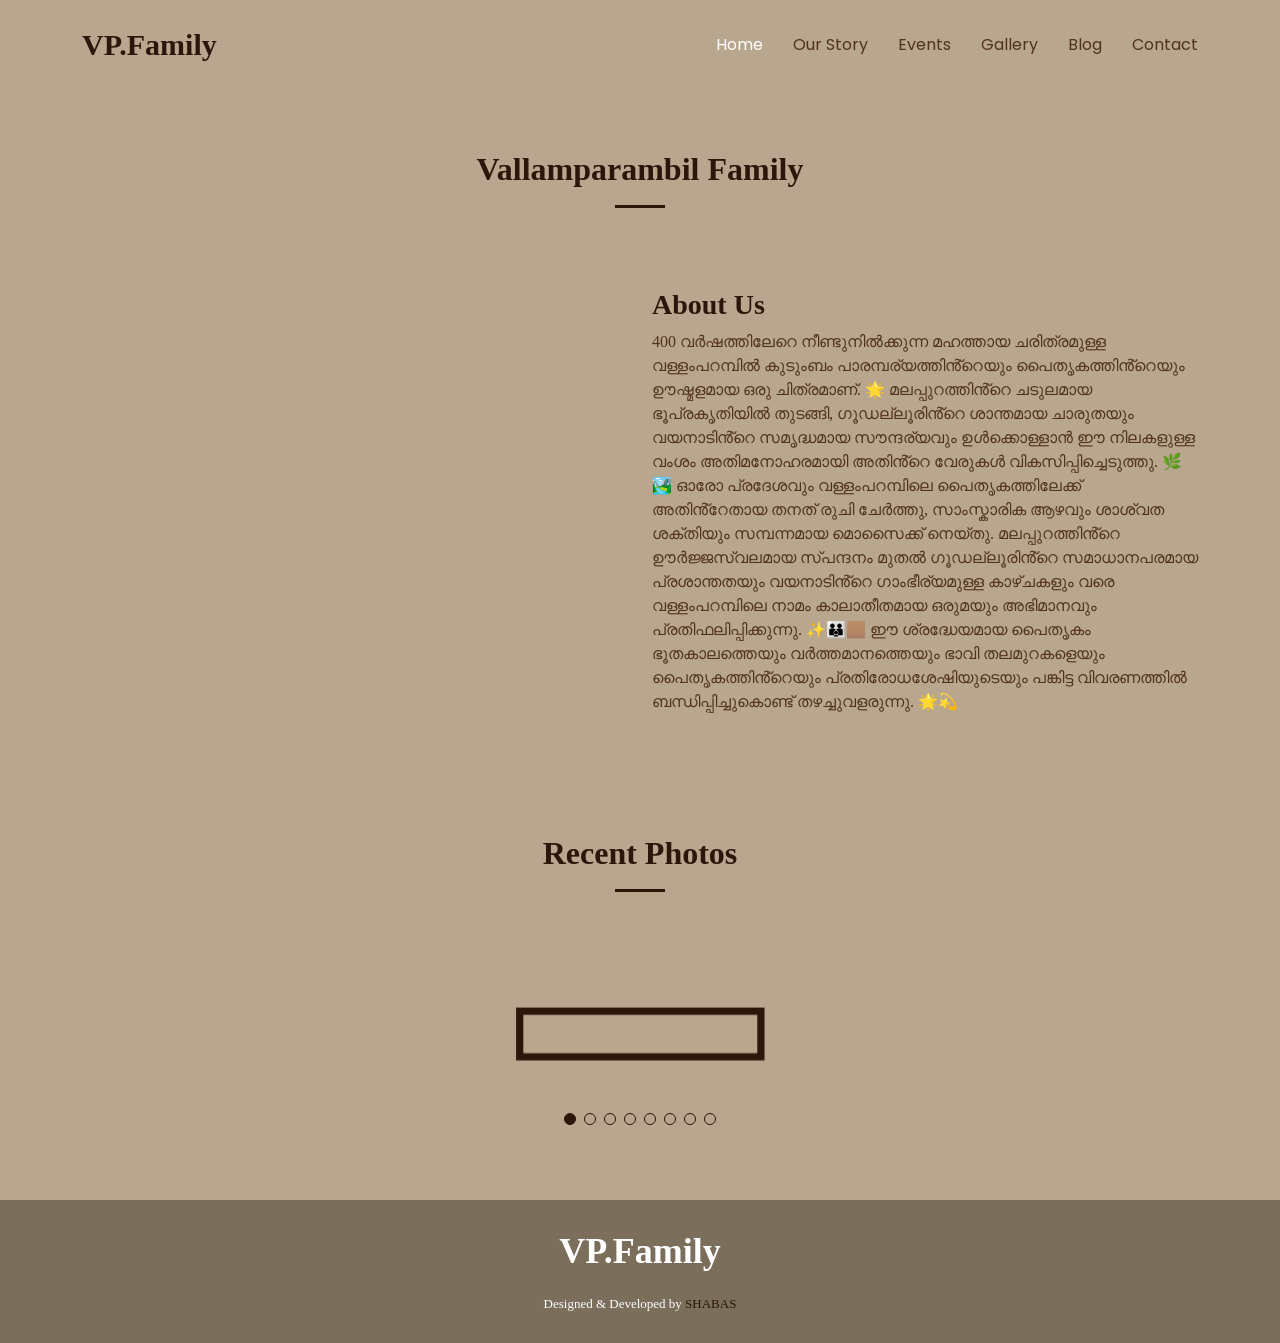
==== index.html @ 7dfa2aee "Add files via upload" ====
<!DOCTYPE html>
<html lang="en">

<head>
  <meta charset="utf-8">
  <meta content="width=device-width, initial-scale=1.0" name="viewport">
  <title>VP</title>
  <meta name="description" content="">
  <meta name="keywords" content="">

  <!-- Favicons -->
  <link href="assets/img/logo.png" rel="icon">
  <link href="assets/img/logo.png" rel="apple-touch-icon">

  <!-- Fonts -->
  <link href="https://fonts.googleapis.com" rel="preconnect">
  <link href="https://fonts.gstatic.com" rel="preconnect" crossorigin>
  <link href="https://fonts.googleapis.com/css2?family=Roboto:ital,wght@0,100;0,300;0,400;0,500;0,700;0,900;1,100;1,300;1,400;1,500;1,700;1,900&family=Poppins:ital,wght@0,100;0,200;0,300;0,400;0,500;0,600;0,700;0,800;0,900;1,100;1,200;1,300;1,400;1,500;1,600;1,700;1,800;1,900&family=Raleway:ital,wght@0,100;0,200;0,300;0,400;0,500;0,600;0,700;0,800;0,900;1,100;1,200;1,300;1,400;1,500;1,600;1,700;1,800;1,900&display=swap" rel="stylesheet">

  <!-- Vendor CSS Files -->
  <link href="assets/vendor/bootstrap/css/bootstrap.min.css" rel="stylesheet">
  <link href="assets/vendor/bootstrap-icons/bootstrap-icons.css" rel="stylesheet">
  <link href="assets/vendor/aos/aos.css" rel="stylesheet">
  <link href="assets/vendor/swiper/swiper-bundle.min.css" rel="stylesheet">
  <link href="assets/vendor/glightbox/css/glightbox.min.css" rel="stylesheet">

  <!-- Main CSS File -->
  <link href="assets/css/main.css" rel="stylesheet">

  
</head>

<body class="index-page">

  <header id="header" class="header d-flex align-items-center sticky-top">
    <div class="container-fluid container-xl position-relative d-flex align-items-center justify-content-between">

      <a href="index.html" class="logo d-flex align-items-center">
     
        <h1 class="sitename">VP.Family</h1>
      </a>

      <nav id="navmenu" class="navmenu">
        <ul>
          <li><a href="#hero" class="active">Home</a></li>
          <li><a href="our-story.html">Our Story</a></li>
          <li><a href="events.html">Events</a></li>
          <li><a href="gallery.html">Gallery</a></li>
          <li><a href="blog.html">Blog</a></li>
         
          <li><a href="contact.html">Contact</a></li>
        </ul>
        <i class="mobile-nav-toggle d-xl-none bi bi-list"></i>
      </nav>

    </div>
  </header>

  <main class="main">


    <!-- About Section -->
    <section id="about" class="about section">

      <!-- Section Title -->
      <div class="container section-title" data-aos="fade-up">
        <h2>Vallamparambil Family</h2>
        
      </div><!-- End Section Title -->

      <div class="container" data-aos="fade-up" data-aos-delay="100">

        <div class="row gy-4">
          <div class="col-lg-6">
            <img src="assets/img/logoabout.png" class="img-fluid" alt="">
          </div>
          <div class="col-lg-6 content">
            <h3>About Us</h3>
           
            <p>
              400 വർഷത്തിലേറെ നീണ്ടുനിൽക്കുന്ന മഹത്തായ ചരിത്രമുള്ള വള്ളംപറമ്പിൽ കുടുംബം പാരമ്പര്യത്തിൻ്റെയും പൈതൃകത്തിൻ്റെയും ഊഷ്മളമായ ഒരു ചിത്രമാണ്. 🌟 മലപ്പുറത്തിൻ്റെ ചടുലമായ ഭൂപ്രകൃതിയിൽ തുടങ്ങി, ഗൂഡല്ലൂരിൻ്റെ ശാന്തമായ ചാരുതയും വയനാടിൻ്റെ സമൃദ്ധമായ സൗന്ദര്യവും ഉൾക്കൊള്ളാൻ ഈ നിലകളുള്ള വംശം അതിമനോഹരമായി അതിൻ്റെ വേരുകൾ വികസിപ്പിച്ചെടുത്തു. 🌿🏞️ ഓരോ പ്രദേശവും വള്ളംപറമ്പിലെ പൈതൃകത്തിലേക്ക് അതിൻ്റേതായ തനത് രുചി ചേർത്തു, സാംസ്കാരിക ആഴവും ശാശ്വത ശക്തിയും സമ്പന്നമായ മൊസൈക്ക് നെയ്തു. മലപ്പുറത്തിൻ്റെ ഊർജ്ജസ്വലമായ സ്പന്ദനം മുതൽ ഗൂഡല്ലൂരിൻ്റെ സമാധാനപരമായ പ്രശാന്തതയും വയനാടിൻ്റെ ഗാംഭീര്യമുള്ള കാഴ്ചകളും വരെ വള്ളംപറമ്പിലെ നാമം കാലാതീതമായ ഒരുമയും അഭിമാനവും പ്രതിഫലിപ്പിക്കുന്നു. ✨👪🏽 ഈ ശ്രദ്ധേയമായ പൈതൃകം ഭൂതകാലത്തെയും വർത്തമാനത്തെയും ഭാവി തലമുറകളെയും പൈതൃകത്തിൻ്റെയും പ്രതിരോധശേഷിയുടെയും പങ്കിട്ട വിവരണത്തിൽ ബന്ധിപ്പിച്ചുകൊണ്ട് തഴച്ചുവളരുന്നു. 🌟💫
            </p>
          </div>
        </div>

      </div>

    </section><!-- /About Section -->

    
    <!-- Recent Photos Section -->
    <section id="recent-photos" class="recent-photos section">

      <!-- Section Title -->
      <div class="container section-title" data-aos="fade-up">
        <h2>Recent Photos</h2>
        
      </div><!-- End Section Title -->

      <div class="container" data-aos="fade-up" data-aos-delay="100">

        <div class="swiper init-swiper">
          <script type="application/json" class="swiper-config">
            {
              "loop": true,
              "speed": 600,
              "autoplay": {
                "delay": 5000
              },
              "slidesPerView": "auto",
              "centeredSlides": true,
              "pagination": {
                "el": ".swiper-pagination",
                "type": "bullets",
                "clickable": true
              },
              "breakpoints": {
                "320": {
                  "slidesPerView": 1,
                  "spaceBetween": 0
                },
                "768": {
                  "slidesPerView": 3,
                  "spaceBetween": 20
                },
                "1200": {
                  "slidesPerView": 5,
                  "spaceBetween": 20
                }
              }
            }
          </script>
          <div class="swiper-wrapper align-items-center">
            <div class="swiper-slide"><a class="glightbox" data-gallery="images-gallery" href="assets/img/recent-photos/7.jpg"><img src="assets/img/recent-photos/7.jpg" class="img-fluid" alt=""></a></div>
            <div class="swiper-slide"><a class="glightbox" data-gallery="images-gallery" href="assets/img/recent-photos/f2.jpg"><img src="assets/img/recent-photos/f2.jpg" class="img-fluid" alt=""></a></div>
            <div class="swiper-slide"><a class="glightbox" data-gallery="images-gallery" href="assets/img/recent-photos/9.jpg"><img src="assets/img/recent-photos/9.jpg" class="img-fluid" alt=""></a></div>
            <div class="swiper-slide"><a class="glightbox" data-gallery="images-gallery" href="assets/img/recent-photos/55.jpg"><img src="assets/img/recent-photos/55.jpg" class="img-fluid" alt=""></a></div>
            <div class="swiper-slide"><a class="glightbox" data-gallery="images-gallery" href="assets/img/recent-photos/f8.jpg"><img src="assets/img/recent-photos/f8.jpg" class="img-fluid" alt=""></a></div>
            <div class="swiper-slide"><a class="glightbox" data-gallery="images-gallery" href="assets/img/recent-photos/f6.jpg"><img src="assets/img/recent-photos/f6.jpg" class="img-fluid" alt=""></a></div>
            <div class="swiper-slide"><a class="glightbox" data-gallery="images-gallery" href="assets/img/recent-photos/football.jpg"><img src="assets/img/recent-photos/football.jpg" class="img-fluid" alt=""></a></div>
            <div class="swiper-slide"><a class="glightbox" data-gallery="images-gallery" href="assets/img/recent-photos/94.jpg"><img src="assets/img/recent-photos/94.jpg" class="img-fluid" alt=""></a></div>
          </div>
          <div class="swiper-pagination"></div>
        </div>

      </div>

    </section><!-- /Recent Photos Section -->

  </main>

  <footer id="footer" class="footer dark-background">
    <div class="container">
      <h3 class="sitename">VP.Family</h3>
      
        <div class="credits">
          
          Designed & Developed by <a href="https://shabas.co">SHABAS</a>
        </div>
      </div>
    </div>
  </footer>

  <!-- Scroll Top -->
  <a href="#" id="scroll-top" class="scroll-top d-flex align-items-center justify-content-center"><i class="bi bi-arrow-up-short"></i></a>

  <!-- Preloader -->
  <div id="preloader"></div>

  <!-- Vendor JS Files -->
  <script src="assets/vendor/bootstrap/js/bootstrap.bundle.min.js"></script>
  <script src="assets/vendor/php-email-form/validate.js"></script>
  <script src="assets/vendor/aos/aos.js"></script>
  <script src="assets/vendor/swiper/swiper-bundle.min.js"></script>
  <script src="assets/vendor/glightbox/js/glightbox.min.js"></script>

  <!-- Main JS File -->
  <script src="assets/js/main.js"></script>

</body>

</html>
---- assets/css/main.css ----
:root {
  --default-font: "Marcellus SC",  , -apple-system, "Segoe UI", Marcellus SC, "Helvetica Neue", Arial, "Noto Sans", "Liberation Sans", sans-serif, "Apple Color Emoji", "Segoe UI Emoji", "Segoe UI Symbol", "Noto Color Emoji";
  --heading-font: "Marcellus SC";
  --nav-font: "Poppins",  sans-serif;
}

/* Global Colors - The following color variables are used throughout the website. Updating them here will change the color scheme of the entire website */
:root { 
  --background-color: #b8a68e; /* Background color for the entire website, including individual sections */
  --default-color: #51321b; /* Default color used for the majority of the text content across the entire website */
  --heading-color: #2d150a; /* Color for headings, subheadings and title throughout the website */
  --accent-color: #2d150a; /* Accent color that represents your brand on the website. It's used for buttons, links, and other elements that need to stand out */
  --surface-color: #7b6e5b; /* The surface color is used as a background of boxed elements within sections, such as cards, icon boxes, or other elements that require a visual separation from the global background. */
  --contrast-color: #ffffff; /* Contrast color for text, ensuring readability against backgrounds of accent, heading, or default colors. */
}

/* Nav Menu Colors - The following color variables are used specifically for the navigation menu. They are separate from the global colors to allow for more customization options */
:root {
  --nav-color: #51321b;  /* The default color of the main navmenu links */
  --nav-hover-color: #ffffff; /* Applied to main navmenu links when they are hovered over or active */
  --nav-mobile-background-color: #b8a68e; /* Used as the background color for mobile navigation menu */
  --nav-dropdown-background-color: #ffffff; /* Used as the background color for dropdown items that appear when hovering over primary navigation items */
  --nav-dropdown-color: #51321b; /* Used for navigation links of the dropdown items in the navigation menu. */
  --nav-dropdown-hover-color: #ffffff; /* Similar to --nav-hover-color, this color is applied to dropdown navigation links when they are hovered over. */
}

/* Color Presets - These classes override global colors when applied to any section or element, providing reuse of the sam color scheme. */

.light-background {
  --background-color: #7b6e5b;
  --surface-color: #a58a72;
}

.dark-background {
  --background-color: #7b6e5b;
  --default-color: #ffffff;
  --heading-color: #ffffff;
  --surface-color: #a58a72;
  --contrast-color: #ffffff;
}

/* Smooth scroll */
:root {
  scroll-behavior: smooth;
}

/*--------------------------------------------------------------
# General Styling & Shared Classes
--------------------------------------------------------------*/
body {
  color: var(--default-color);
  background-color: var(--background-color);
  font-family: var(--default-font);
}

a {
  color: var(--accent-color);
  text-decoration: none;
  transition: 0.3s;
}

a:hover {
  color: color-mix(in srgb, var(--accent-color), transparent 25%);
  text-decoration: none;
}

h1,
h2,
h3,
h4,
h5,
h6 {
  color: var(--heading-color);
  font-family: var(--heading-font);
}

/* PHP Email Form Messages
------------------------------*/
.php-email-form .error-message {
  display: none;
  background: #df1529;
  color: #ffffff;
  text-align: left;
  padding: 15px;
  margin-bottom: 24px;
  font-weight: 600;
}

.php-email-form .sent-message {
  display: none;
  color: #ffffff;
  background: #059652;
  text-align: center;
  padding: 15px;
  margin-bottom: 24px;
  font-weight: 600;
}

.php-email-form .loading {
  display: none;
  background: var(--surface-color);
  text-align: center;
  padding: 15px;
  margin-bottom: 24px;
}

.php-email-form .loading:before {
  content: "";
  display: inline-block;
  border-radius: 50%;
  width: 24px;
  height: 24px;
  margin: 0 10px -6px 0;
  border: 3px solid var(--accent-color);
  border-top-color: var(--surface-color);
  animation: php-email-form-loading 1s linear infinite;
}

@keyframes php-email-form-loading {
  0% {
    transform: rotate(0deg);
  }

  100% {
    transform: rotate(360deg);
  }
}

/*--------------------------------------------------------------
# Global Header
--------------------------------------------------------------*/
.header {
  color: var(--default-color);
  background-color: var(--background-color);
  padding: 15px 0;
  transition: all 0.5s;
  z-index: 997;
}

.header .logo {
  line-height: 1;
}

.header .logo img {
  max-height: 32px;
  margin-right: 8px;
}

.header .logo h1 {
  font-size: 30px;
  margin: 0;
  font-weight: 700;
  color: var(--heading-color);
}

.scrolled .header {
  box-shadow: 0px 0 18px rgba(0, 0, 0, 0.1);
}

/*--------------------------------------------------------------
# Navigation Menu
--------------------------------------------------------------*/
/* Navmenu - Desktop */
@media (min-width: 1200px) {
  .navmenu {
    padding: 0;
  }

  .navmenu ul {
    margin: 0;
    padding: 0;
    display: flex;
    list-style: none;
    align-items: center;
  }

  .navmenu li {
    position: relative;
  }

  .navmenu a,
  .navmenu a:focus {
    color: var(--nav-color);
    padding: 18px 15px;
    font-size: 16px;
    font-family: var(--nav-font);
    font-weight: 400;
    display: flex;
    align-items: center;
    justify-content: space-between;
    white-space: nowrap;
    transition: 0.3s;
  }

  .navmenu a i,
  .navmenu a:focus i {
    font-size: 12px;
    line-height: 0;
    margin-left: 5px;
    transition: 0.3s;
  }

  .navmenu li:last-child a {
    padding-right: 0;
  }

  .navmenu li:hover>a,
  .navmenu .active,
  .navmenu .active:focus {
    color: var(--nav-hover-color);
  }

  .navmenu .dropdown ul {
    margin: 0;
    padding: 10px 0;
    background: var(--nav-dropdown-background-color);
    display: block;
    position: absolute;
    visibility: hidden;
    left: 14px;
    top: 130%;
    opacity: 0;
    transition: 0.3s;
    border-radius: 4px;
    z-index: 99;
    box-shadow: 0px 0px 30px rgba(0, 0, 0, 0.1);
  }

  .navmenu .dropdown ul li {
    min-width: 200px;
  }

  .navmenu .dropdown ul a {
    padding: 10px 20px;
    font-size: 15px;
    text-transform: none;
    color: var(--nav-dropdown-color);
  }

  .navmenu .dropdown ul a i {
    font-size: 12px;
  }

  .navmenu .dropdown ul a:hover,
  .navmenu .dropdown ul .active:hover,
  .navmenu .dropdown ul li:hover>a {
    color: var(--nav-dropdown-hover-color);
  }

  .navmenu .dropdown:hover>ul {
    opacity: 1;
    top: 100%;
    visibility: visible;
  }

  .navmenu .dropdown .dropdown ul {
    top: 0;
    left: -90%;
    visibility: hidden;
  }

  .navmenu .dropdown .dropdown:hover>ul {
    opacity: 1;
    top: 0;
    left: -100%;
    visibility: visible;
  }
}

/* Navmenu - Mobile */
@media (max-width: 1199px) {
  .mobile-nav-toggle {
    color: var(--nav-color);
    font-size: 28px;
    line-height: 0;
    margin-right: 10px;
    cursor: pointer;
    transition: color 0.3s;
  }

  .navmenu {
    padding: 0;
    z-index: 9997;
  }

  .navmenu ul {
    display: none;
    list-style: none;
    position: absolute;
    inset: 60px 20px 20px 20px;
    padding: 10px 0;
    margin: 0;
    border-radius: 6px;
    background-color: var(--nav-mobile-background-color);
    overflow-y: auto;
    transition: 0.3s;
    z-index: 9998;
    box-shadow: 0px 0px 30px rgba(0, 0, 0, 0.1);
  }

  .navmenu a,
  .navmenu a:focus {
    color: var(--nav-dropdown-color);
    padding: 10px 20px;
    font-family: var(--nav-font);
    font-size: 17px;
    font-weight: 500;
    display: flex;
    align-items: center;
    justify-content: space-between;
    white-space: nowrap;
    transition: 0.3s;
  }

  .navmenu a i,
  .navmenu a:focus i {
    font-size: 12px;
    line-height: 0;
    margin-left: 5px;
    width: 30px;
    height: 30px;
    display: flex;
    align-items: center;
    justify-content: center;
    border-radius: 50%;
    transition: 0.3s;
    background-color: color-mix(in srgb, var(--accent-color), transparent 90%);
  }

  .navmenu a i:hover,
  .navmenu a:focus i:hover {
    background-color: var(--accent-color);
    color: var(--contrast-color);
  }

  .navmenu a:hover,
  .navmenu .active,
  .navmenu .active:focus {
    color: var(--nav-dropdown-hover-color);
  }

  .navmenu .active i,
  .navmenu .active:focus i {
    background-color: var(--accent-color);
    color: var(--contrast-color);
    transform: rotate(180deg);
  }

  .navmenu .dropdown ul {
    position: static;
    display: none;
    z-index: 99;
    padding: 10px 0;
    margin: 10px 20px;
    background-color: var(--nav-dropdown-background-color);
    border: 1px solid color-mix(in srgb, var(--default-color), transparent 90%);
    box-shadow: none;
    transition: all 0.5s ease-in-out;
  }

  .navmenu .dropdown ul ul {
    background-color: rgba(33, 37, 41, 0.1);
  }

  .navmenu .dropdown>.dropdown-active {
    display: block;
    background-color: rgba(33, 37, 41, 0.03);
  }

  .mobile-nav-active {
    overflow: hidden;
  }

  .mobile-nav-active .mobile-nav-toggle {
    color: #fff;
    position: absolute;
    font-size: 32px;
    top: 15px;
    right: 15px;
    margin-right: 0;
    z-index: 9999;
  }

  .mobile-nav-active .navmenu {
    position: fixed;
    overflow: hidden;
    inset: 0;
    background: rgba(33, 37, 41, 0.8);
    transition: 0.3s;
  }

  .mobile-nav-active .navmenu>ul {
    display: block;
  }
}

/*--------------------------------------------------------------
# Global Footer
--------------------------------------------------------------*/
.footer {
  color: var(--default-color);
  background-color: var(--background-color);
  font-size: 14px;
  text-align: center;
  padding: 30px 0;
  position: relative;
}

.footer h3 {
  font-size: 36px;
  font-weight: 700;
  position: relative;
  padding: 0;
  margin: 0 0 15px 0;
}

.footer p {
  font-size: 15;
  font-style: italic;
  padding: 0;
  margin: 0 0 30px 0;
}

.footer .social-links {
  margin: 0 0 30px 0;
}

.footer .social-links a {
  font-size: 16px;
  display: flex;
  align-items: center;
  justify-content: center;
  background: var(--accent-color);
  color: var(--contrast-color);
  line-height: 1;
  margin: 0 4px;
  border-radius: 50%;
  text-align: center;
  width: 36px;
  height: 36px;
  transition: 0.3s;
}

.footer .social-links a:hover {
  background: color-mix(in srgb, var(--accent-color), transparent 20%);
  text-decoration: none;
}

.footer .copyright {
  padding-top: 25px;
  border-top: 1px solid color-mix(in srgb, var(--default-color), transparent 90%);
}

.footer .credits {
  font-size: 13px;
  padding-top: 5px;
}

/*--------------------------------------------------------------
# Preloader
--------------------------------------------------------------*/
#preloader {
  position: fixed;
  inset: 0;
  z-index: 999999;
  overflow: hidden;
  background: var(--background-color);
  transition: all 0.6s ease-out;
}

#preloader:before {
  content: "";
  position: fixed;
  top: calc(50% - 30px);
  left: calc(50% - 30px);
  border: 6px solid #ffffff;
  border-color: var(--accent-color) transparent var(--accent-color) transparent;
  border-radius: 50%;
  width: 60px;
  height: 60px;
  animation: animate-preloader 1.5s linear infinite;
}

@keyframes animate-preloader {
  0% {
    transform: rotate(0deg);
  }

  100% {
    transform: rotate(360deg);
  }
}

/*--------------------------------------------------------------
# Scroll Top Button
--------------------------------------------------------------*/
.scroll-top {
  position: fixed;
  visibility: hidden;
  opacity: 0;
  right: 15px;
  bottom: 15px;
  z-index: 99999;
  background-color: var(--accent-color);
  width: 40px;
  height: 40px;
  border-radius: 4px;
  transition: all 0.4s;
}

.scroll-top i {
  font-size: 24px;
  color: var(--contrast-color);
  line-height: 0;
}

.scroll-top:hover {
  background-color: color-mix(in srgb, var(--accent-color), transparent 20%);
  color: var(--contrast-color);
}

.scroll-top.active {
  visibility: visible;
  opacity: 1;
}

/*--------------------------------------------------------------
# Disable aos animation delay on mobile devices
--------------------------------------------------------------*/
@media screen and (max-width: 768px) {
  [data-aos-delay] {
    transition-delay: 0 !important;
  }
}

/*--------------------------------------------------------------
# Global Page Titles & Breadcrumbs
--------------------------------------------------------------*/
.page-title {
  color: var(--default-color);
  background-color: var(--background-color);
  padding: 25px 0;
  position: relative;
}

.page-title h1 {
  font-size: 24px;
  font-weight: 700;
}

.page-title .breadcrumbs ol {
  display: flex;
  flex-wrap: wrap;
  list-style: none;
  padding: 0;
  margin: 0;
  font-size: 14px;
  font-weight: 400;
}

.page-title .breadcrumbs ol li+li {
  padding-left: 10px;
}

.page-title .breadcrumbs ol li+li::before {
  content: "/";
  display: inline-block;
  padding-right: 10px;
  color: color-mix(in srgb, var(--default-color), transparent 70%);
}

/*--------------------------------------------------------------
# Global Sections
--------------------------------------------------------------*/
section,
.section {
  color: var(--default-color);
  background-color: var(--background-color);
  padding: 60px 0;
  scroll-margin-top: 90px;
  overflow: clip;
}

@media (max-width: 1199px) {

  section,
  .section {
    scroll-margin-top: 66px;
  }
}

/*--------------------------------------------------------------
# Global Section Titles
--------------------------------------------------------------*/
.section-title {
  text-align: center;
  padding-bottom: 60px;
  position: relative;
}

.section-title h2 {
  font-size: 32px;
  font-weight: 700;
  margin-bottom: 20px;
  padding-bottom: 20px;
  position: relative;
}

.section-title h2:after {
  content: "";
  position: absolute;
  display: block;
  width: 50px;
  height: 3px;
  background: var(--accent-color);
  left: 0;
  right: 0;
  bottom: 0;
  margin: auto;
}

.section-title p {
  margin-bottom: 0;
}

/*--------------------------------------------------------------
# Hero Section
--------------------------------------------------------------*/
.hero {
  padding: 0;
}

.hero .carousel {
  width: 100%;
  min-height: 75vh;
  padding: 0;
  margin: 0;
  background-color: var(--background-color);
  position: relative;
}

.hero img {
  position: absolute;
  inset: 0;
  display: block;
  width: 100%;
  height: 100%;
  object-fit: cover;
  z-index: 1;
}

.hero .carousel-item {
  position: absolute;
  inset: 0;
  background-size: cover;
  background-position: center;
  background-repeat: no-repeat;
  overflow: hidden;
}

.hero .carousel-control-prev,
.hero .carousel-control-next {
  width: 10%;
  transition: 0.3s;
  opacity: 0.5;
}

.hero .carousel-control-prev:focus,
.hero .carousel-control-next:focus {
  opacity: 0.5;
}

.hero .carousel-control-prev:hover,
.hero .carousel-control-next:hover {
  opacity: 0.9;
}

@media (min-width: 1024px) {

  .hero .carousel-control-prev,
  .hero .carousel-control-next {
    width: 5%;
  }
}

.hero .carousel-control-next-icon,
.hero .carousel-control-prev-icon {
  background: none;
  font-size: 32px;
  line-height: 1;
}

.hero .carousel-indicators {
  list-style: none;
}

.hero .carousel-indicators li {
  cursor: pointer;
}

@keyframes fadeInUp {
  from {
    opacity: 0;
    transform: translate3d(0, 100%, 0);
  }

  to {
    opacity: 1;
    transform: translate3d(0, 0, 0);
  }
}

@keyframes fadeInDown {
  from {
    opacity: 0;
    transform: translate3d(0, -100%, 0);
  }

  to {
    opacity: 1;
    transform: translate3d(0, 0, 0);
  }
}

/*--------------------------------------------------------------
# About Section
--------------------------------------------------------------*/
.about .content h3 {
  font-size: 1.75rem;
  font-weight: 700;
}

.about .content .fst-italic {
  color: color-mix(in srgb, var(--default-color), var(--contrast-color) 50%);
}

.about .content ul {
  list-style: none;
  padding: 0;
}

.about .content ul li {
  padding: 10px 0 0 0;
  display: flex;
}

.about .content ul i {
  color: var(--accent-color);
  margin-right: 0.5rem;
  line-height: 1.2;
  font-size: 1.25rem;
}

.about .content p:last-child {
  margin-bottom: 0;
}

/*--------------------------------------------------------------
# Features Section
--------------------------------------------------------------*/
.features .feature-item {
  text-align: center;
  padding: 20px;
  transition: all ease-in-out 0.3s;
  height: 100%;
}

.features .feature-item .icon {
  background-color: var(--surface-color);
  color: var(--accent-color);
  margin: 0 auto;
  width: 80px;
  height: 80px;
  border-radius: 50px;
  display: flex;
  align-items: center;
  justify-content: center;
  margin-bottom: 20px;
  font-size: 32px;
  transition: ease-in-out 0.3s;
  box-shadow: 0px 0 25px rgba(0, 0, 0, 0.1);
}

.features .feature-item h3 {
  font-weight: 700;
  margin-bottom: 15px;
  padding-bottom: 15px;
  font-size: 22px;
  transition: 0.3s;
  position: relative;
}

.features .feature-item h3:after {
  content: "";
  position: absolute;
  display: block;
  width: 50px;
  height: 2px;
  background: var(--accent-color);
  bottom: 0;
  left: calc(50% - 25px);
}

.features .feature-item p {
  line-height: 24px;
  font-size: 14px;
  margin-bottom: 0;
}

.features .feature-item:hover .icon {
  box-shadow: 0px 0 40px rgba(0, 0, 0, 0.1);
}

.features .feature-item:hover h3 {
  color: var(--accent-color);
}

/*--------------------------------------------------------------
# Recent Photos Section
--------------------------------------------------------------*/
.recent-photos {
  overflow: hidden;
}

.recent-photos .swiper-wrapper {
  height: auto;
}

.recent-photos .swiper-pagination {
  margin-top: 20px;
  position: relative;
}

.recent-photos .swiper-pagination .swiper-pagination-bullet {
  background-color: var(--background-color);
  border: 1px solid var(--accent-color);
  width: 12px;
  height: 12px;
  opacity: 1;
}

.recent-photos .swiper-pagination .swiper-pagination-bullet-active {
  background-color: var(--accent-color);
}

.recent-photos .swiper-slide-active {
  text-align: center;
}

@media (min-width: 992px) {
  .recent-photos .swiper-wrapper {
    padding: 40px 0;
  }

  .recent-photos .swiper-slide-active {
    background: var(--background-color);
    border: 6px solid var(--accent-color);
    padding: 4px;
    z-index: 1;
    transform: scale(1.2);
    transition: none;
  }
}

/*--------------------------------------------------------------
# Featured Members Section
--------------------------------------------------------------*/
.featured-members .features-item {
  color: color-mix(in srgb, var(--default-color), transparent 20%);
}

.featured-members .features-item+.features-item {
  margin-top: 100px;
}

@media (max-width: 640px) {
  .featured-members .features-item+.features-item {
    margin-top: 40px;
  }
}

.featured-members .features-item h3 {
  font-weight: 700;
  font-size: 26px;
}

.featured-members .features-item ul {
  list-style: none;
  padding: 0;
}

.featured-members .features-item ul li {
  padding-bottom: 10px;
  display: flex;
  align-items: center;
}

.featured-members .features-item ul li:last-child {
  padding-bottom: 0;
}

.featured-members .features-item ul i {
  font-size: 20px;
  padding-right: 4px;
  color: var(--accent-color);
}

.featured-members .features-item p:last-child {
  margin-bottom: 0;
}

/*--------------------------------------------------------------
# Members Section
--------------------------------------------------------------*/
.members .member {
  background-color: var(--surface-color);
  border: 1px solid color-mix(in srgb, var(--default-color), transparent 90%);
  text-align: center;
  margin-bottom: 20px;
}

.members .member img {
  margin: -1px -1px 30px -1px;
}

.members .member .member-content {
  padding: 0 20px 30px 20px;
}

.members .member h4 {
  font-weight: 700;
  margin-bottom: 2px;
  font-size: 18px;
}

.members .member span {
  font-style: italic;
  display: block;
  font-size: 13px;
  color: color-mix(in srgb, var(--default-color), transparent 20%);
}

.members .member p {
  padding-top: 10px;
  font-size: 14px;
  font-style: italic;
  color: color-mix(in srgb, var(--default-color), transparent 40%);
}

.members .member .social {
  margin-top: 15px;
}

.members .member .social a {
  color: color-mix(in srgb, var(--default-color), transparent 60%);
  transition: 0.3s;
}

.members .member .social a:hover {
  color: var(--accent-color);
}

.members .member .social i {
  font-size: 18px;
  margin: 0 2px;
}

/*--------------------------------------------------------------
# Starter Section Section
--------------------------------------------------------------*/
.starter-section {
  /* Add your styles here */
}

/*--------------------------------------------------------------
# Events Section
--------------------------------------------------------------*/
.events .card {
  border: 0;
  padding: 0 30px;
  margin-bottom: 60px;
  position: relative;
}

.events .card-img {
  width: calc(100% + 60px);
  margin-left: -30px;
  overflow: hidden;
  z-index: 9;
  border-radius: 0;
}

.events .card-img img {
  max-width: 100%;
  transition: all 0.3s ease-in-out;
}

.events .card-body {
  z-index: 10;
  background: var(--background-color);
  border-top: 4px solid var(--background-color);
  padding: 30px;
  box-shadow: 0px 2px 15px rgba(0, 0, 0, 0.1);
  margin-top: -60px;
  transition: 0.3s;
}

.events .card-title {
  font-weight: 700;
  text-align: center;
  margin-bottom: 20px;
}

.events .card-title a {
  color: var(--default-color);
  transition: 0.3s;
}

.events .card-text {
  color: color-mix(in srgb, var(--default-color), transparent 30%);
}

.events .card:hover img {
  transform: scale(1.1);
}

.events .card:hover .card-body {
  border-color: var(--accent-color);
}

.events .card:hover .card-body .card-title a {
  color: var(--accent-color);
}

/*--------------------------------------------------------------
# Gallery Section
--------------------------------------------------------------*/
.gallery .gallery-item {
  position: relative;
  overflow: hidden;
  border-radius: 10px;
}

.gallery .gallery-item img {
  transition: 0.3s;
}

.gallery .gallery-links {
  position: absolute;
  inset: 0;
  opacity: 0;
  transition: all ease-in-out 0.3s;
  background: rgba(0, 0, 0, 0.6);
  z-index: 3;
}

.gallery .gallery-links .preview-link,
.gallery .gallery-links .details-link {
  font-size: 20px;
  color: rgba(255, 255, 255, 0.5);
  transition: 0.3s;
  line-height: 1.2;
  margin: 30px 8px 0 8px;
}

.gallery .gallery-links .preview-link:hover,
.gallery .gallery-links .details-link:hover {
  color: #ffffff;
}

.gallery .gallery-links .details-link {
  font-size: 30px;
  line-height: 0;
}

.gallery .gallery-item:hover .gallery-links {
  opacity: 1;
}

.gallery .gallery-item:hover .preview-link,
.gallery .gallery-item:hover .details-link {
  margin-top: 0;
}

.gallery .gallery-item:hover img {
  transform: scale(1.1);
}

.glightbox-clean .gslide-description {
  background: #272727;
}

.glightbox-clean .gslide-title {
  color: rgba(255, 255, 255, 0.8);
  margin: 0;
}

/*--------------------------------------------------------------
# Blog Posts Section
--------------------------------------------------------------*/
.blog-posts article {
  background-color: var(--surface-color);
  box-shadow: 0 4px 16px rgba(0, 0, 0, 0.1);
  padding: 30px;
  height: 100%;
  border-radius: 10px;
  overflow: hidden;
}

.blog-posts .post-img {
  max-height: 240px;
  margin: -30px -30px 15px -30px;
  overflow: hidden;
}

.blog-posts .post-category {
  font-size: 16px;
  color: color-mix(in srgb, var(--default-color), transparent 40%);
  margin-bottom: 10px;
}

.blog-posts .title {
  font-size: 20px;
  font-weight: 700;
  padding: 0;
  margin: 0 0 20px 0;
}

.blog-posts .title a {
  color: var(--heading-color);
  transition: 0.3s;
}

.blog-posts .title a:hover {
  color: var(--accent-color);
}

.blog-posts .post-author-img {
  width: 50px;
  border-radius: 50%;
  margin-right: 15px;
}

.blog-posts .post-author {
  font-weight: 600;
  margin-bottom: 5px;
}

.blog-posts .post-date {
  font-size: 14px;
  color: color-mix(in srgb, var(--default-color), transparent 40%);
  margin-bottom: 0;
}

/*--------------------------------------------------------------
# Blog Pagination Section
--------------------------------------------------------------*/
.blog-pagination {
  padding-top: 0;
  color: color-mix(in srgb, var(--default-color), transparent 40%);
}

.blog-pagination ul {
  display: flex;
  padding: 0;
  margin: 0;
  list-style: none;
}

.blog-pagination li {
  margin: 0 5px;
  transition: 0.3s;
}

.blog-pagination li a {
  color: var(--accent-color);
  display: flex;
  align-items: center;
  justify-content: center;
  width: 36px;
  height: 36px;
  border-radius: 50%;
  border: 1px solid var(--accent-color);
}

.blog-pagination li a.active,
.blog-pagination li a:hover {
  background: var(--accent-color);
  color: var(--contrast-color);
}

.blog-pagination li a.active a,
.blog-pagination li a:hover a {
  color: var(--contrast-color);
}

/*--------------------------------------------------------------
# Blog Details Section
--------------------------------------------------------------*/
.blog-details {
  padding-bottom: 30px;
}

.blog-details .article {
  background-color: var(--surface-color);
  padding: 30px;
  box-shadow: 0 4px 16px rgba(0, 0, 0, 0.1);
}

.blog-details .post-img {
  margin: -30px -30px 20px -30px;
  overflow: hidden;
}

.blog-details .title {
  color: var(--heading-color);
  font-size: 28px;
  font-weight: 700;
  padding: 0;
  margin: 30px 0;
}

.blog-details .content {
  margin-top: 20px;
}

.blog-details .content h3 {
  font-size: 22px;
  margin-top: 30px;
  font-weight: bold;
}

.blog-details .content blockquote {
  overflow: hidden;
  background-color: color-mix(in srgb, var(--default-color), transparent 95%);
  padding: 60px;
  position: relative;
  text-align: center;
  margin: 20px 0;
}

.blog-details .content blockquote p {
  color: var(--default-color);
  line-height: 1.6;
  margin-bottom: 0;
  font-style: italic;
  font-weight: 500;
  font-size: 22px;
}

.blog-details .content blockquote:after {
  content: "";
  position: absolute;
  left: 0;
  top: 0;
  bottom: 0;
  width: 3px;
  background-color: var(--accent-color);
  margin-top: 20px;
  margin-bottom: 20px;
}

.blog-details .meta-top {
  margin-top: 20px;
  color: color-mix(in srgb, var(--default-color), transparent 40%);
}

.blog-details .meta-top ul {
  display: flex;
  flex-wrap: wrap;
  list-style: none;
  align-items: center;
  padding: 0;
  margin: 0;
}

.blog-details .meta-top ul li+li {
  padding-left: 20px;
}

.blog-details .meta-top i {
  font-size: 16px;
  margin-right: 8px;
  line-height: 0;
  color: color-mix(in srgb, var(--default-color), transparent 40%);
}

.blog-details .meta-top a {
  color: color-mix(in srgb, var(--default-color), transparent 40%);
  font-size: 14px;
  display: inline-block;
  line-height: 1;
}

.blog-details .meta-bottom {
  padding-top: 10px;
  border-top: 1px solid color-mix(in srgb, var(--default-color), transparent 90%);
}

.blog-details .meta-bottom i {
  color: color-mix(in srgb, var(--default-color), transparent 40%);
  display: inline;
}

.blog-details .meta-bottom a {
  color: color-mix(in srgb, var(--default-color), transparent 40%);
  transition: 0.3s;
}

.blog-details .meta-bottom a:hover {
  color: var(--accent-color);
}

.blog-details .meta-bottom .cats {
  list-style: none;
  display: inline;
  padding: 0 20px 0 0;
  font-size: 14px;
}

.blog-details .meta-bottom .cats li {
  display: inline-block;
}

.blog-details .meta-bottom .tags {
  list-style: none;
  display: inline;
  padding: 0;
  font-size: 14px;
}

.blog-details .meta-bottom .tags li {
  display: inline-block;
}

.blog-details .meta-bottom .tags li+li::before {
  padding-right: 6px;
  color: var(--default-color);
  content: ",";
}

.blog-details .meta-bottom .share {
  font-size: 16px;
}

.blog-details .meta-bottom .share i {
  padding-left: 5px;
}

/*--------------------------------------------------------------
# Blog Comments Section
--------------------------------------------------------------*/
.blog-comments {
  padding: 10px 0;
}

.blog-comments .comments-count {
  font-weight: bold;
}

.blog-comments .comment {
  margin-top: 30px;
  position: relative;
}

.blog-comments .comment .comment-img {
  margin-right: 14px;
}

.blog-comments .comment .comment-img img {
  width: 60px;
}

.blog-comments .comment h5 {
  font-size: 16px;
  margin-bottom: 2px;
}

.blog-comments .comment h5 a {
  font-weight: bold;
  color: var(--default-color);
  transition: 0.3s;
}

.blog-comments .comment h5 a:hover {
  color: var(--accent-color);
}

.blog-comments .comment h5 .reply {
  padding-left: 10px;
  color: color-mix(in srgb, var(--default-color), transparent 20%);
}

.blog-comments .comment h5 .reply i {
  font-size: 20px;
}

.blog-comments .comment time {
  display: block;
  font-size: 14px;
  color: color-mix(in srgb, var(--default-color), transparent 40%);
  margin-bottom: 5px;
}

.blog-comments .comment.comment-reply {
  padding-left: 40px;
}

/*--------------------------------------------------------------
# Comment Form Section
--------------------------------------------------------------*/
.comment-form {
  padding-top: 10px;
}

.comment-form form {
  background-color: var(--surface-color);
  margin-top: 30px;
  padding: 30px;
  box-shadow: 0 4px 16px rgba(0, 0, 0, 0.1);
}

.comment-form form h4 {
  font-weight: bold;
  font-size: 22px;
}

.comment-form form p {
  font-size: 14px;
}

.comment-form form input {
  background-color: var(--surface-color);
  color: var(--default-color);
  border: 1px solid color-mix(in srgb, var(--default-color), transparent 70%);
  font-size: 14px;
  border-radius: 4px;
  padding: 10px 10px;
}

.comment-form form input:focus {
  color: var(--default-color);
  background-color: var(--surface-color);
  box-shadow: none;
  border-color: var(--accent-color);
}

.comment-form form input::placeholder {
  color: color-mix(in srgb, var(--default-color), transparent 50%);
}

.comment-form form textarea {
  background-color: var(--surface-color);
  color: var(--default-color);
  border: 1px solid color-mix(in srgb, var(--default-color), transparent 70%);
  border-radius: 4px;
  padding: 10px 10px;
  font-size: 14px;
  height: 120px;
}

.comment-form form textarea:focus {
  color: var(--default-color);
  box-shadow: none;
  border-color: var(--accent-color);
  background-color: var(--surface-color);
}

.comment-form form textarea::placeholder {
  color: color-mix(in srgb, var(--default-color), transparent 50%);
}

.comment-form form .form-group {
  margin-bottom: 25px;
}

.comment-form form .btn-primary {
  border-radius: 4px;
  padding: 10px 20px;
  border: 0;
  background-color: var(--accent-color);
  color: var(--contrast-color);
}

.comment-form form .btn-primary:hover {
  color: var(--contrast-color);
  background-color: color-mix(in srgb, var(--accent-color), transparent 20%);
}

/*--------------------------------------------------------------
# Contact Section
--------------------------------------------------------------*/
.contact .info-item+.info-item {
  margin-top: 40px;
}

.contact .info-item i {
  color: var(--contrast-color);
  background: var(--accent-color);
  font-size: 20px;
  width: 44px;
  height: 44px;
  display: flex;
  justify-content: center;
  align-items: center;
  border-radius: 4px;
  transition: all 0.3s ease-in-out;
  margin-right: 15px;
}

.contact .info-item h3 {
  padding: 0;
  font-size: 18px;
  font-weight: 700;
  margin-bottom: 5px;
}

.contact .info-item p {
  padding: 0;
  margin-bottom: 0;
  font-size: 14px;
}

.contact .php-email-form {
  height: 100%;
}

.contact .php-email-form input[type=text],
.contact .php-email-form input[type=email],
.contact .php-email-form textarea {
  font-size: 14px;
  padding: 10px 15px;
  box-shadow: none;
  border-radius: 0;
  color: var(--default-color);
  background-color: color-mix(in srgb, var(--background-color), transparent 50%);
  border-color: color-mix(in srgb, var(--default-color), transparent 80%);
}

.contact .php-email-form input[type=text]:focus,
.contact .php-email-form input[type=email]:focus,
.contact .php-email-form textarea:focus {
  border-color: var(--accent-color);
}

.contact .php-email-form input[type=text]::placeholder,
.contact .php-email-form input[type=email]::placeholder,
.contact .php-email-form textarea::placeholder {
  color: color-mix(in srgb, var(--default-color), transparent 70%);
}

.contact .php-email-form button[type=submit] {
  color: var(--contrast-color);
  background: var(--accent-color);
  border: 0;
  padding: 10px 30px;
  transition: 0.4s;
  border-radius: 4px;
}

.contact .php-email-form button[type=submit]:hover {
  background: color-mix(in srgb, var(--accent-color), transparent 20%);
}

/*--------------------------------------------------------------
# Widgets
--------------------------------------------------------------*/
.widgets-container {
  background-color: var(--surface-color);
  padding: 30px;
  margin: 60px 0 30px 0;
  box-shadow: 0 4px 16px rgba(0, 0, 0, 0.1);
}

.widget-title {
  color: var(--heading-color);
  font-size: 20px;
  font-weight: 700;
  padding: 0;
  margin: 0 0 20px 0;
}

.widget-item {
  margin-bottom: 40px;
}

.widget-item:last-child {
  margin-bottom: 0;
}

.blog-author-widget img {
  max-width: 160px;
}

.blog-author-widget h4 {
  font-weight: 600;
  font-size: 24px;
  margin: 15px 0 0 0;
  padding: 0;
  color: color-mix(in srgb, var(--default-color), transparent 20%);
}

.blog-author-widget .social-links {
  margin: 5px 0;
}

.blog-author-widget .social-links a {
  color: color-mix(in srgb, var(--default-color), transparent 60%);
  margin: 0 3px;
  font-size: 18px;
}

.blog-author-widget .social-links a:hover {
  color: var(--accent-color);
}

.blog-author-widget p {
  font-style: italic;
  color: color-mix(in srgb, var(--default-color), transparent 30%);
  margin: 10px 0 0 0;
}

.search-widget form {
  background: var(--background-color);
  border: 1px solid color-mix(in srgb, var(--default-color), transparent 75%);
  padding: 3px 10px;
  position: relative;
  border-radius: 50px;
  transition: 0.3s;
}

.search-widget form input[type=text] {
  border: 0;
  padding: 4px 10px;
  border-radius: 4px;
  width: calc(100% - 40px);
  background-color: var(--background-color);
  color: var(--default-color);
}

.search-widget form input[type=text]:focus {
  outline: none;
}

.search-widget form button {
  background: none;
  color: var(--default-color);
  position: absolute;
  top: 0;
  right: 0;
  bottom: 0;
  border: 0;
  font-size: 16px;
  padding: 0 16px;
  transition: 0.3s;
  line-height: 0;
}

.search-widget form button i {
  line-height: 0;
}

.search-widget form button:hover {
  color: var(--accent-color);
}

.search-widget form:is(:focus-within) {
  border-color: var(--accent-color);
}

.categories-widget ul {
  list-style: none;
  padding: 0;
  margin: 0;
}

.categories-widget ul li {
  padding-bottom: 10px;
}

.categories-widget ul li:last-child {
  padding-bottom: 0;
}

.categories-widget ul a {
  color: color-mix(in srgb, var(--default-color), transparent 20%);
  transition: 0.3s;
}

.categories-widget ul a:hover {
  color: var(--accent-color);
}

.categories-widget ul a span {
  padding-left: 5px;
  color: color-mix(in srgb, var(--default-color), transparent 50%);
  font-size: 14px;
}

.recent-posts-widget .post-item {
  display: flex;
  margin-bottom: 15px;
}

.recent-posts-widget .post-item:last-child {
  margin-bottom: 0;
}

.recent-posts-widget .post-item img {
  width: 80px;
  margin-right: 15px;
}

.recent-posts-widget .post-item h4 {
  font-size: 15px;
  font-weight: bold;
  margin-bottom: 5px;
}

.recent-posts-widget .post-item h4 a {
  color: var(--default-color);
  transition: 0.3s;
}

.recent-posts-widget .post-item h4 a:hover {
  color: var(--accent-color);
}

.recent-posts-widget .post-item time {
  display: block;
  font-style: italic;
  font-size: 14px;
  color: color-mix(in srgb, var(--default-color), transparent 50%);
}

.tags-widget ul {
  list-style: none;
  padding: 0;
  margin: 0;
}

.tags-widget ul li {
  display: inline-block;
}

.tags-widget ul a {
  background-color: color-mix(in srgb, var(--default-color), transparent 94%);
  color: color-mix(in srgb, var(--default-color), transparent 30%);
  border-radius: 50px;
  font-size: 14px;
  padding: 5px 15px;
  margin: 0 6px 8px 0;
  display: inline-block;
  transition: 0.3s;
}

.tags-widget ul a:hover {
  background: var(--accent-color);
  color: var(--contrast-color);
}

.tags-widget ul a span {
  padding-left: 5px;
  color: color-mix(in srgb, var(--default-color), transparent 60%);
  font-size: 14px;
}
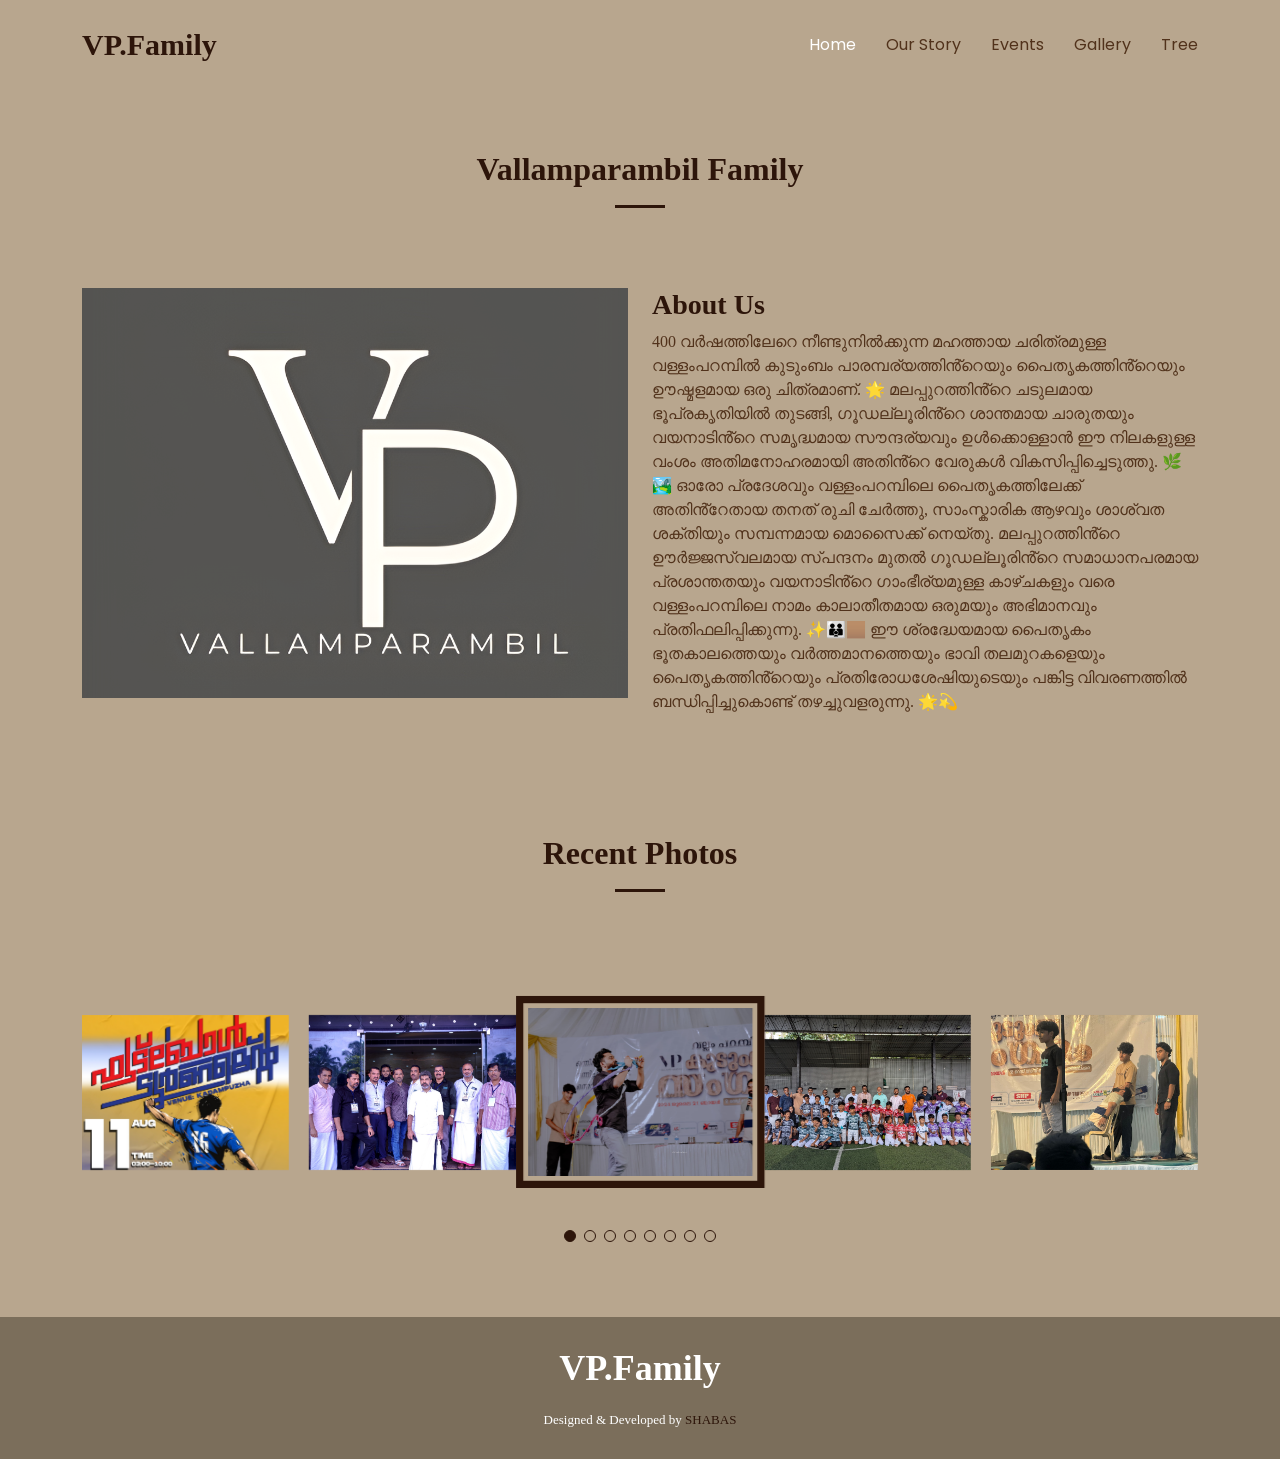
==== commit f166cd15: "index.html" ====
--- a/index.html
+++ b/index.html
@@ -46,9 +46,9 @@
           <li><a href="our-story.html">Our Story</a></li>
           <li><a href="events.html">Events</a></li>
           <li><a href="gallery.html">Gallery</a></li>
-          <li><a href="blog.html">Blog</a></li>
+          
          
-          <li><a href="contact.html">Contact</a></li>
+          <li><a href="familyTree/familyRoot.html">Tree</a></li>
         </ul>
         <i class="mobile-nav-toggle d-xl-none bi bi-list"></i>
       </nav>
@@ -179,4 +179,4 @@
 
 </body>
 
-</html>+</html>
